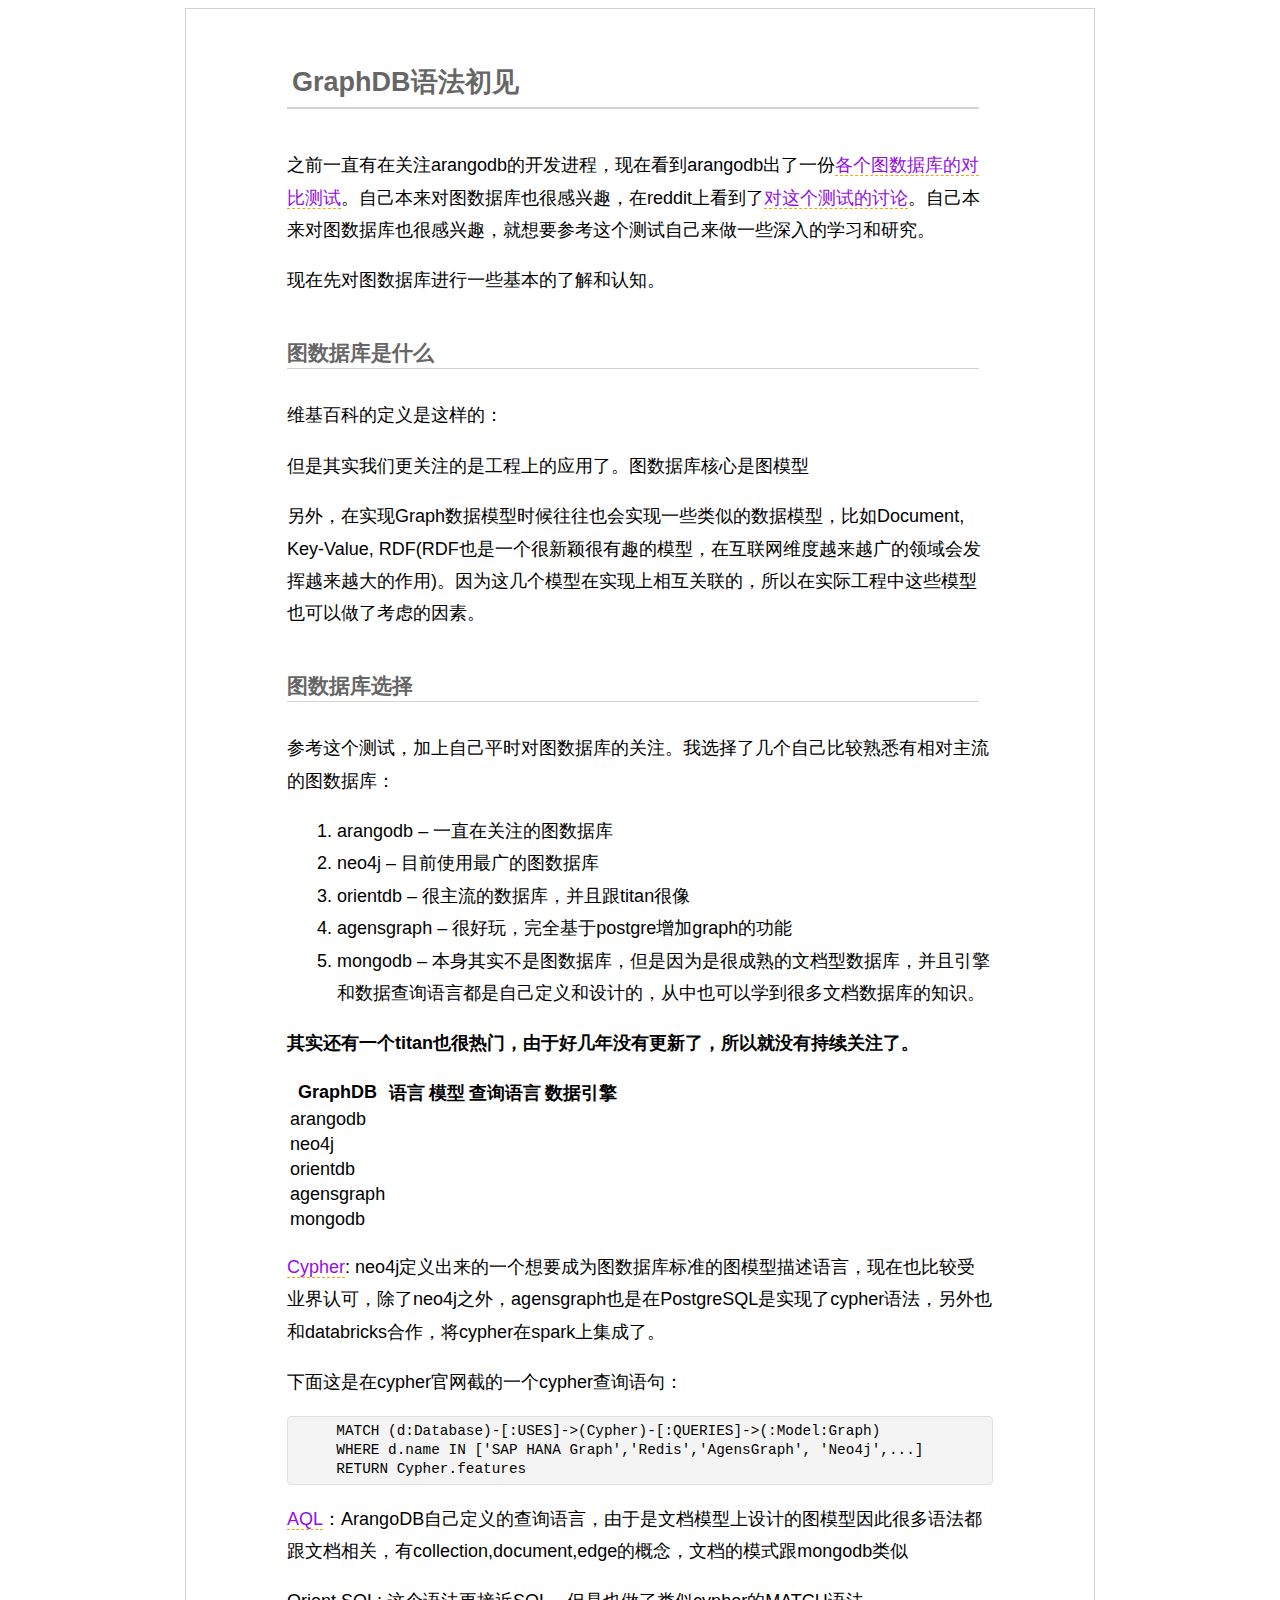
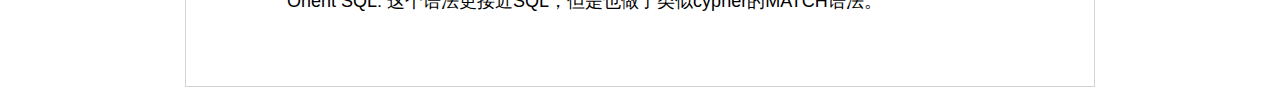
==== graphdb-sight.html @ a659d5e8 "update" ====
<html>
    <head>

        <meta http-equiv="content-type" content="text/html; charset=utf-8" />
        <meta name="viewport" content="width=device-width, initial-scale=0.5">

        <link href="./main.css" rel="stylesheet" type="text/css">
        <link rel="alternate" type="application/atom+xml" href="/atom.xml" title="Atom feed">
        <link rel="shortcut icon" href="http://www.yinwang.org/images/Yc.jpg">

        <title>机器学习与逻辑编程</title>

    </head>

    <body>
        <script>
            if (/mobile/i.test(navigator.userAgent) || /android/i.test(navigator.userAgent))
            {
               document.body.classList.add('mobile');
            }
        </script>


        <div class="inner">
<h2 id="graphdb语法初见">GraphDB语法初见</h2>
<p>之前一直有在关注arangodb的开发进程，现在看到arangodb出了一份<a href="https://www.arangodb.com/2018/02/nosql-performance-benchmark-2018-mongodb-postgresql-orientdb-neo4j-arangodb/">各个图数据库的对比测试</a>。自己本来对图数据库也很感兴趣，在reddit上看到了<a href="">对这个测试的讨论</a>。自己本来对图数据库也很感兴趣，就想要参考这个测试自己来做一些深入的学习和研究。</p>
<p>现在先对图数据库进行一些基本的了解和认知。</p>
<h3 id="图数据库是什么">图数据库是什么</h3>
<p>维基百科的定义是这样的：</p>
<p>但是其实我们更关注的是工程上的应用了。图数据库核心是图模型</p>
<p>另外，在实现Graph数据模型时候往往也会实现一些类似的数据模型，比如Document, Key-Value, RDF(RDF也是一个很新颖很有趣的模型，在互联网维度越来越广的领域会发挥越来越大的作用)。因为这几个模型在实现上相互关联的，所以在实际工程中这些模型也可以做了考虑的因素。</p>
<h3 id="图数据库选择">图数据库选择</h3>
<p>参考这个测试，加上自己平时对图数据库的关注。我选择了几个自己比较熟悉有相对主流的图数据库：</p>
<ol type="1">
<li>arangodb – 一直在关注的图数据库</li>
<li>neo4j – 目前使用最广的图数据库</li>
<li>orientdb – 很主流的数据库，并且跟titan很像</li>
<li>agensgraph – 很好玩，完全基于postgre增加graph的功能</li>
<li>mongodb – 本身其实不是图数据库，但是因为是很成熟的文档型数据库，并且引擎和数据查询语言都是自己定义和设计的，从中也可以学到很多文档数据库的知识。</li>
</ol>
<p><strong>其实还有一个titan也很热门，由于好几年没有更新了，所以就没有持续关注了。</strong></p>
<table>
<thead>
<tr class="header">
<th>GraphDB</th>
<th>语言</th>
<th>模型</th>
<th>查询语言</th>
<th>数据引擎</th>
</tr>
</thead>
<tbody>
<tr class="odd">
<td>arangodb</td>
<td></td>
<td></td>
<td></td>
<td></td>
</tr>
<tr class="even">
<td>neo4j</td>
<td></td>
<td></td>
<td></td>
<td></td>
</tr>
<tr class="odd">
<td>orientdb</td>
<td></td>
<td></td>
<td></td>
<td></td>
</tr>
<tr class="even">
<td>agensgraph</td>
<td></td>
<td></td>
<td></td>
<td></td>
</tr>
<tr class="odd">
<td>mongodb</td>
<td></td>
<td></td>
<td></td>
<td></td>
</tr>
</tbody>
</table>
<p><a href="http://www.opencypher.org">Cypher</a>: neo4j定义出来的一个想要成为图数据库标准的图模型描述语言，现在也比较受业界认可，除了neo4j之外，agensgraph也是在PostgreSQL是实现了cypher语法，另外也和databricks合作，将cypher在spark上集成了。</p>
<p>下面这是在cypher官网截的一个cypher查询语句：</p>
<pre><code>     MATCH (d:Database)-[:USES]-&gt;(Cypher)-[:QUERIES]-&gt;(:Model:Graph)
     WHERE d.name IN [&#39;SAP HANA Graph&#39;,&#39;Redis&#39;,&#39;AgensGraph&#39;, &#39;Neo4j&#39;,...]
     RETURN Cypher.features</code></pre>
<p><a href="https://www.arangodb.com/wp-content/uploads/2016/05/shell-reference-card.pdf">AQL</a>：ArangoDB自己定义的查询语言，由于是文档模型上设计的图模型因此很多语法都跟文档相关，有collection,document,edge的概念，文档的模式跟mongodb类似</p>
<p>Orient SQL: 这个语法更接近SQL，但是也做了类似cypher的MATCH语法。</p>

        </div>
    </body>

</html>
---- main.css ----
* {
    box-sizing: border-box;
}

/* reset CSS */
table {	
    font-size: 100%;
}
/* end reset CSS */

body {
    font-family:"lucida grande", "lucida sans unicode", lucida, helvetica, "Hiragino Sans GB", "Microsoft YaHei", "WenQuanYi Micro Hei", sans-serif;
    font-size: 18px;
}

body.mobile {
    font-size: 30px;
}

P, li {
  line-height: 1.8;
}

H1 {
    font-family: "Palatino Linotype", "Book Antiqua", Palatino, Helvetica, STKaiti, SimSun, serif;
}

H2 {
    font-family: "Palatino Linotype", "Book Antiqua", Palatino, Helvetica, STKaiti, SimSun, serif;
    margin-bottom: 60px;
    margin-bottom: 40px;
    padding: 5px;
    border-bottom: 2px LightGrey solid;
    width: 98%;
    line-height: 150%;
    color: #666666;
}


H3 {
    font-family: "Palatino Linotype", "Book Antiqua", Palatino, Helvetica, STKaiti, SimSun, serif;
    margin-top: 40px;
    margin-bottom: 30px;
    border-bottom: 1px LightGrey solid;
    width: 98%;
    line-height: 150%;
    color: #666666;
}


H4 {
    font-family: "Palatino Linotype", "Book Antiqua", Palatino, Helvetica, STKaiti, SimSun, serif;
    margin-top: 40px;
    margin-bottom: 30px;
    border-bottom: 1px LightGrey solid;
    width: 98%;
    line-height: 150%;
    color: #666666;
}

.box {
    padding: 2% 8% 5% 8%;
    border: 1px solid LightGrey;
}


li {
    margin-left: 10px;
}


blockquote {
    border-left: 5px lightgrey solid;
    padding-left: 15px;
    margin-left: 20px;
    background: #f4f4f4;
}


pre {
    font-family: Inconsolata, Consolas, "DEJA VU SANS MONO", "DROID SANS MONO", Proggy, monospace;
    font-size: 80%;
    background-color: #F4F4F4;
    border: 1px solid #E0E0E0;
    border-radius: 4px;
    padding: 5px;   
    line-height: 1.3;

    display: block;
    width: 100%;
    overflow: auto;
}


code {
    font-family: Inconsolata, Consolas, "DEJA VU SANS MONO", "DROID SANS MONO", Proggy, monospace;
}


a {
    text-decoration: none;
    cursor: crosshair;
    border-bottom: 1px dashed orange;
    color: #930ee4;
}


a:hover {
    background-color: LightGrey;
}


img {
    display: block;
    box-shadow: 0 0 10px #555;
    border-radius: 6px;
    margin-left: auto;
    margin-right: auto;
    margin-top: 10px;
    margin-bottom: 10px;
    -webkit-box-shadow: 0 0 10px #555;
}

img.displayed {
    text-align: center;
    display: block;
}

hr {
    color: LightGrey;
}

p.notice {
    color: #AA4433;
    font-size: 14px;
}

div.tweet p {
    font-size: 16px;
    border: 1px solid #aaa;
    border-left: 10px solid #f28500;
    padding: 2px 0.5em 2px 0.5em;
    margin-bottom: 20px;
    background-color: #fbfbfb;
}

div.tweet i {
    color: brown;
    font-size: 14px;
    font-style: normal;
    border: 1px solid #aaa;
    margin-right: 0.5em;
    padding: 0px 2px;
}

div.outer {
    margin: 2% 5% 2% 5%;
}

body.mobile div.outer {
    margin: 2% 0% 2% 0%;
}

div.inner {
    margin: 0% 14%;
    padding: 2% 8% 4% 8%; 
    border: 1px solid LightGrey;
}

body.mobile div.inner {
    margin: 0;
    padding: 2% 4% 4% 4%;
}

div.ad-banner {
    margin: 0% 14%;
}

body.mobile div.ad-banner {
    margin: 0;
}

.side-ad.mobile {
    display: none;
}
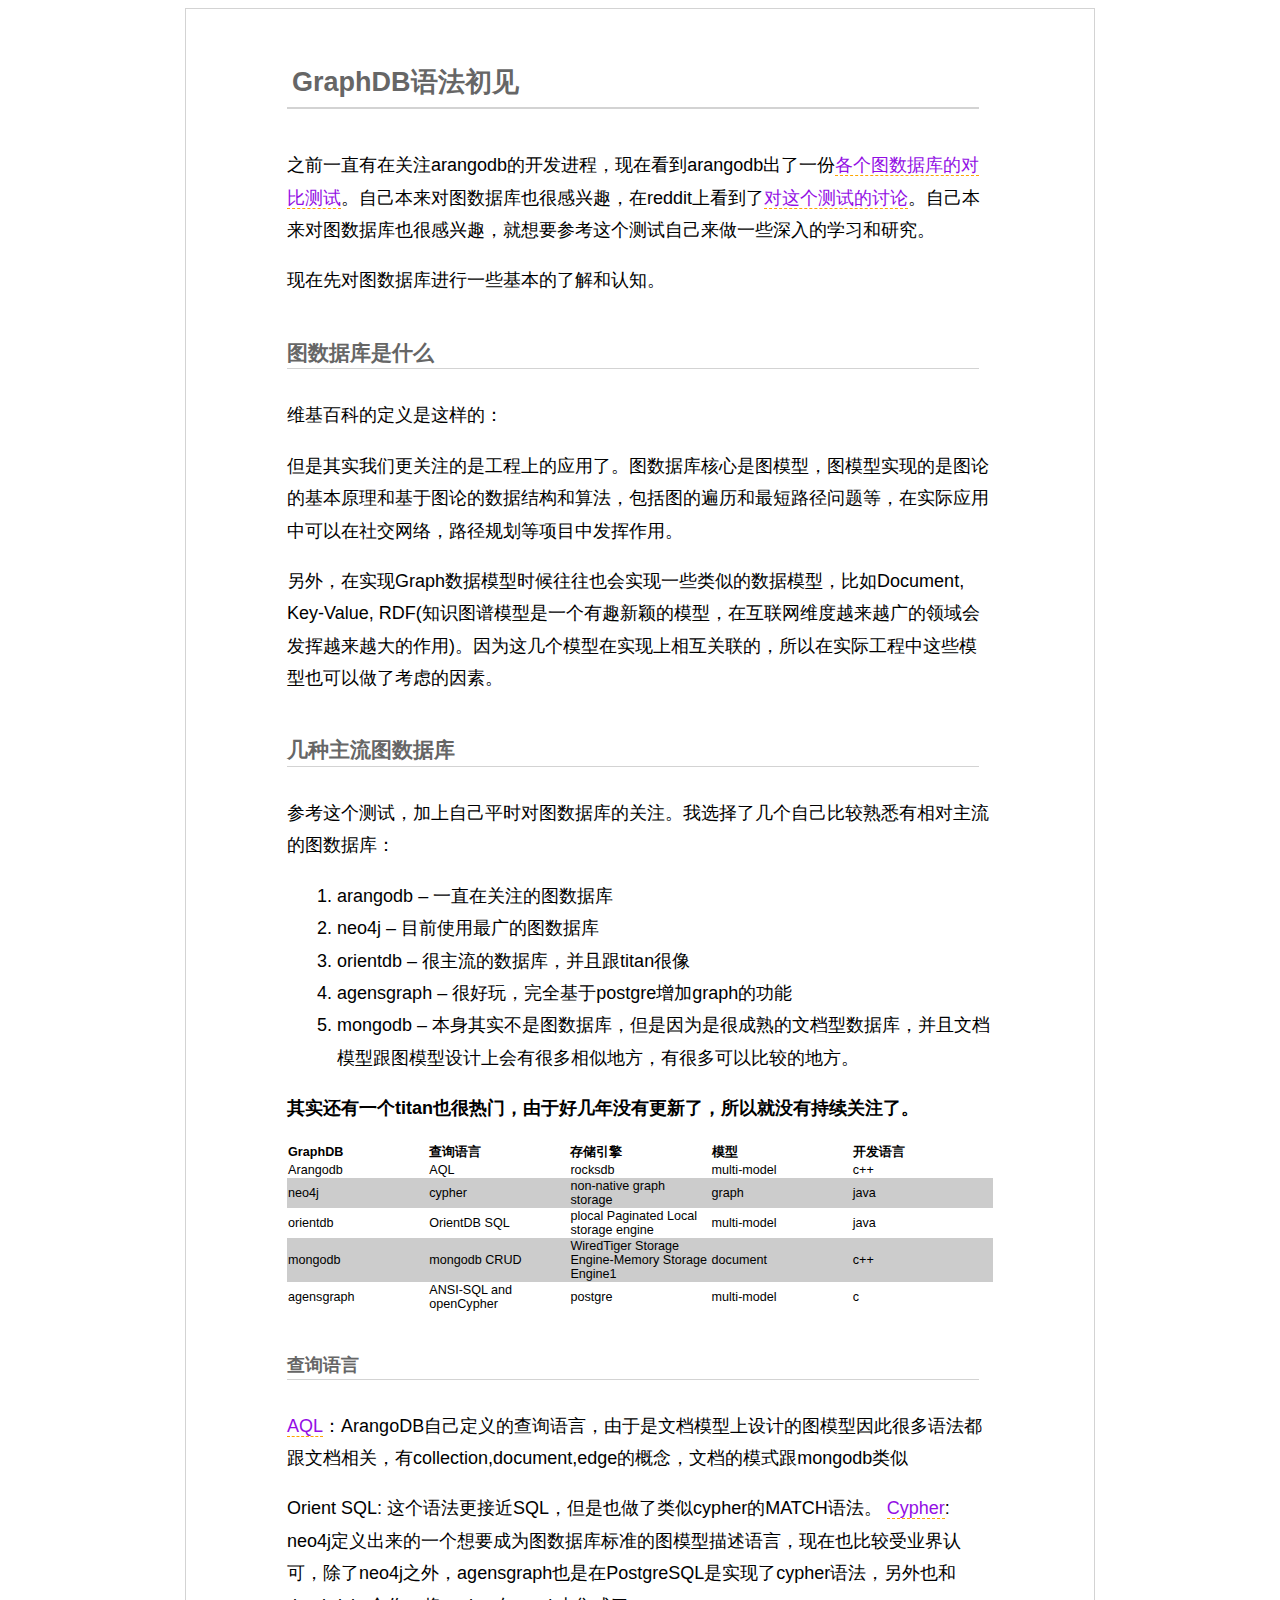
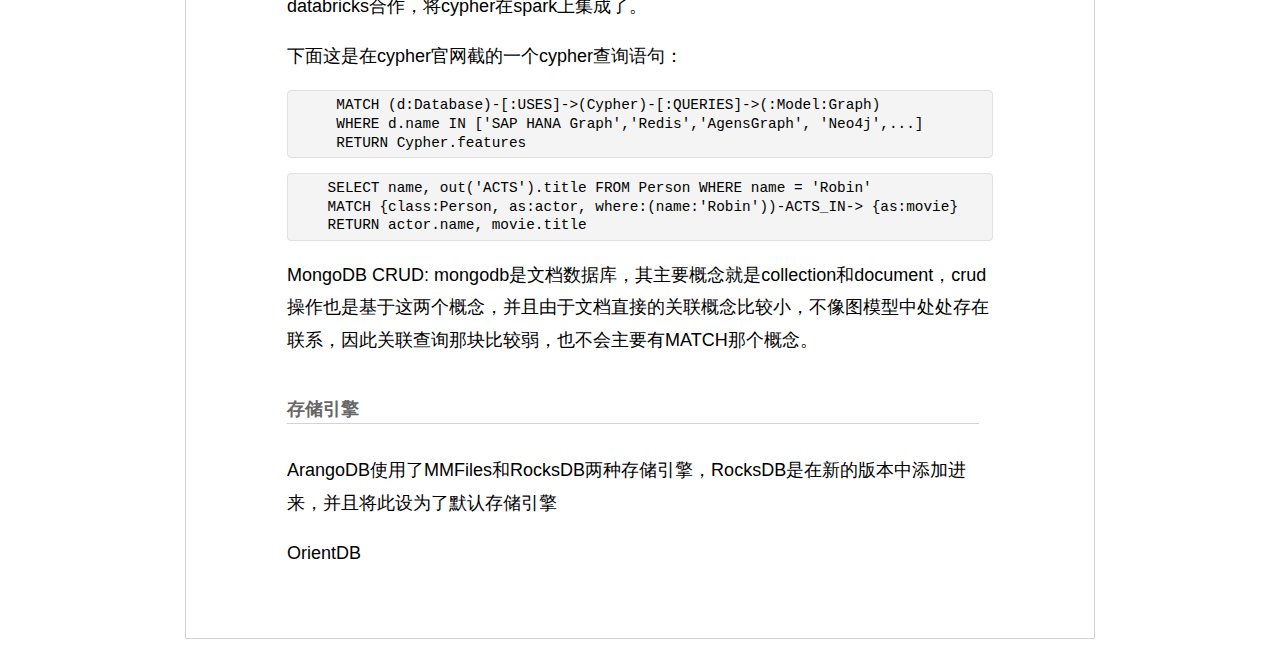
==== commit 1052a935: "update" ====
--- a/graphdb-sight.html
+++ b/graphdb-sight.html
@@ -27,73 +27,87 @@
 <p>现在先对图数据库进行一些基本的了解和认知。</p>
 <h3 id="图数据库是什么">图数据库是什么</h3>
 <p>维基百科的定义是这样的：</p>
-<p>但是其实我们更关注的是工程上的应用了。图数据库核心是图模型</p>
-<p>另外，在实现Graph数据模型时候往往也会实现一些类似的数据模型，比如Document, Key-Value, RDF(RDF也是一个很新颖很有趣的模型，在互联网维度越来越广的领域会发挥越来越大的作用)。因为这几个模型在实现上相互关联的，所以在实际工程中这些模型也可以做了考虑的因素。</p>
-<h3 id="图数据库选择">图数据库选择</h3>
+<p>但是其实我们更关注的是工程上的应用了。图数据库核心是图模型，图模型实现的是图论的基本原理和基于图论的数据结构和算法，包括图的遍历和最短路径问题等，在实际应用中可以在社交网络，路径规划等项目中发挥作用。</p>
+<p>另外，在实现Graph数据模型时候往往也会实现一些类似的数据模型，比如Document, Key-Value, RDF(知识图谱模型是一个有趣新颖的模型，在互联网维度越来越广的领域会发挥越来越大的作用)。因为这几个模型在实现上相互关联的，所以在实际工程中这些模型也可以做了考虑的因素。</p>
+<h3 id="几种主流图数据库">几种主流图数据库</h3>
 <p>参考这个测试，加上自己平时对图数据库的关注。我选择了几个自己比较熟悉有相对主流的图数据库：</p>
 <ol type="1">
 <li>arangodb – 一直在关注的图数据库</li>
 <li>neo4j – 目前使用最广的图数据库</li>
 <li>orientdb – 很主流的数据库，并且跟titan很像</li>
 <li>agensgraph – 很好玩，完全基于postgre增加graph的功能</li>
-<li>mongodb – 本身其实不是图数据库，但是因为是很成熟的文档型数据库，并且引擎和数据查询语言都是自己定义和设计的，从中也可以学到很多文档数据库的知识。</li>
+<li>mongodb – 本身其实不是图数据库，但是因为是很成熟的文档型数据库，并且文档模型跟图模型设计上会有很多相似地方，有很多可以比较的地方。</li>
 </ol>
 <p><strong>其实还有一个titan也很热门，由于好几年没有更新了，所以就没有持续关注了。</strong></p>
 <table>
+<colgroup>
+<col style="width: 20%" />
+<col style="width: 20%" />
+<col style="width: 20%" />
+<col style="width: 20%" />
+<col style="width: 20%" />
+</colgroup>
 <thead>
 <tr class="header">
 <th>GraphDB</th>
-<th>语言</th>
+<th>查询语言</th>
+<th>存储引擎</th>
 <th>模型</th>
-<th>查询语言</th>
-<th>数据引擎</th>
+<th>开发语言</th>
 </tr>
 </thead>
 <tbody>
 <tr class="odd">
-<td>arangodb</td>
-<td></td>
-<td></td>
-<td></td>
-<td></td>
+<td>Arangodb</td>
+<td>AQL</td>
+<td>rocksdb</td>
+<td>multi-model</td>
+<td>c++</td>
 </tr>
 <tr class="even">
 <td>neo4j</td>
-<td></td>
-<td></td>
-<td></td>
-<td></td>
+<td>cypher</td>
+<td>non-native graph storage</td>
+<td>graph</td>
+<td>java</td>
 </tr>
 <tr class="odd">
 <td>orientdb</td>
-<td></td>
-<td></td>
-<td></td>
-<td></td>
+<td>OrientDB SQL</td>
+<td>plocal Paginated Local storage engine</td>
+<td>multi-model</td>
+<td>java</td>
 </tr>
 <tr class="even">
-<td>agensgraph</td>
-<td></td>
-<td></td>
-<td></td>
-<td></td>
+<td>mongodb</td>
+<td>mongodb CRUD</td>
+<td>WiredTiger Storage Engine-Memory Storage Engine1</td>
+<td>document</td>
+<td>c++</td>
 </tr>
 <tr class="odd">
-<td>mongodb</td>
-<td></td>
-<td></td>
-<td></td>
-<td></td>
+<td>agensgraph</td>
+<td>ANSI-SQL and openCypher</td>
+<td>postgre</td>
+<td>multi-model</td>
+<td>c</td>
 </tr>
 </tbody>
 </table>
-<p><a href="http://www.opencypher.org">Cypher</a>: neo4j定义出来的一个想要成为图数据库标准的图模型描述语言，现在也比较受业界认可，除了neo4j之外，agensgraph也是在PostgreSQL是实现了cypher语法，另外也和databricks合作，将cypher在spark上集成了。</p>
+<h4 id="查询语言">查询语言</h4>
+<p><a href="https://www.arangodb.com/wp-content/uploads/2016/05/shell-reference-card.pdf">AQL</a>：ArangoDB自己定义的查询语言，由于是文档模型上设计的图模型因此很多语法都跟文档相关，有collection,document,edge的概念，文档的模式跟mongodb类似</p>
+<p>Orient SQL: 这个语法更接近SQL，但是也做了类似cypher的MATCH语法。 <a href="http://www.opencypher.org">Cypher</a>: neo4j定义出来的一个想要成为图数据库标准的图模型描述语言，现在也比较受业界认可，除了neo4j之外，agensgraph也是在PostgreSQL是实现了cypher语法，另外也和databricks合作，将cypher在spark上集成了。</p>
 <p>下面这是在cypher官网截的一个cypher查询语句：</p>
 <pre><code>     MATCH (d:Database)-[:USES]-&gt;(Cypher)-[:QUERIES]-&gt;(:Model:Graph)
      WHERE d.name IN [&#39;SAP HANA Graph&#39;,&#39;Redis&#39;,&#39;AgensGraph&#39;, &#39;Neo4j&#39;,...]
      RETURN Cypher.features</code></pre>
-<p><a href="https://www.arangodb.com/wp-content/uploads/2016/05/shell-reference-card.pdf">AQL</a>：ArangoDB自己定义的查询语言，由于是文档模型上设计的图模型因此很多语法都跟文档相关，有collection,document,edge的概念，文档的模式跟mongodb类似</p>
-<p>Orient SQL: 这个语法更接近SQL，但是也做了类似cypher的MATCH语法。</p>
+<pre><code>    SELECT name, out(&#39;ACTS&#39;).title FROM Person WHERE name = &#39;Robin&#39;
+    MATCH {class:Person, as:actor, where:(name:&#39;Robin&#39;))-ACTS_IN-&gt; {as:movie}
+    RETURN actor.name, movie.title</code></pre>
+<p>MongoDB CRUD: mongodb是文档数据库，其主要概念就是collection和document，crud操作也是基于这两个概念，并且由于文档直接的关联概念比较小，不像图模型中处处存在联系，因此关联查询那块比较弱，也不会主要有MATCH那个概念。</p>
+<h4 id="存储引擎">存储引擎</h4>
+<p>ArangoDB使用了MMFiles和RocksDB两种存储引擎，RocksDB是在新的版本中添加进来，并且将此设为了默认存储引擎</p>
+<p>OrientDB</p>
 
         </div>
     </body>
--- a/main.css
+++ b/main.css
@@ -4,7 +4,20 @@
 
 /* reset CSS */
 table {	
-    font-size: 100%;
+    font-size: 70%;
+    text-align: left;
+    border-collapse: collapse;
+    border-spacing: 0;
+}
+
+table thead tr.navigation {}
+table thead tr.header {
+}
+table tbody tr.even {
+    background-color:#CCC;
+}
+table tbody tr.odd {
+    background-color:#FFF;
 }
 /* end reset CSS */
 
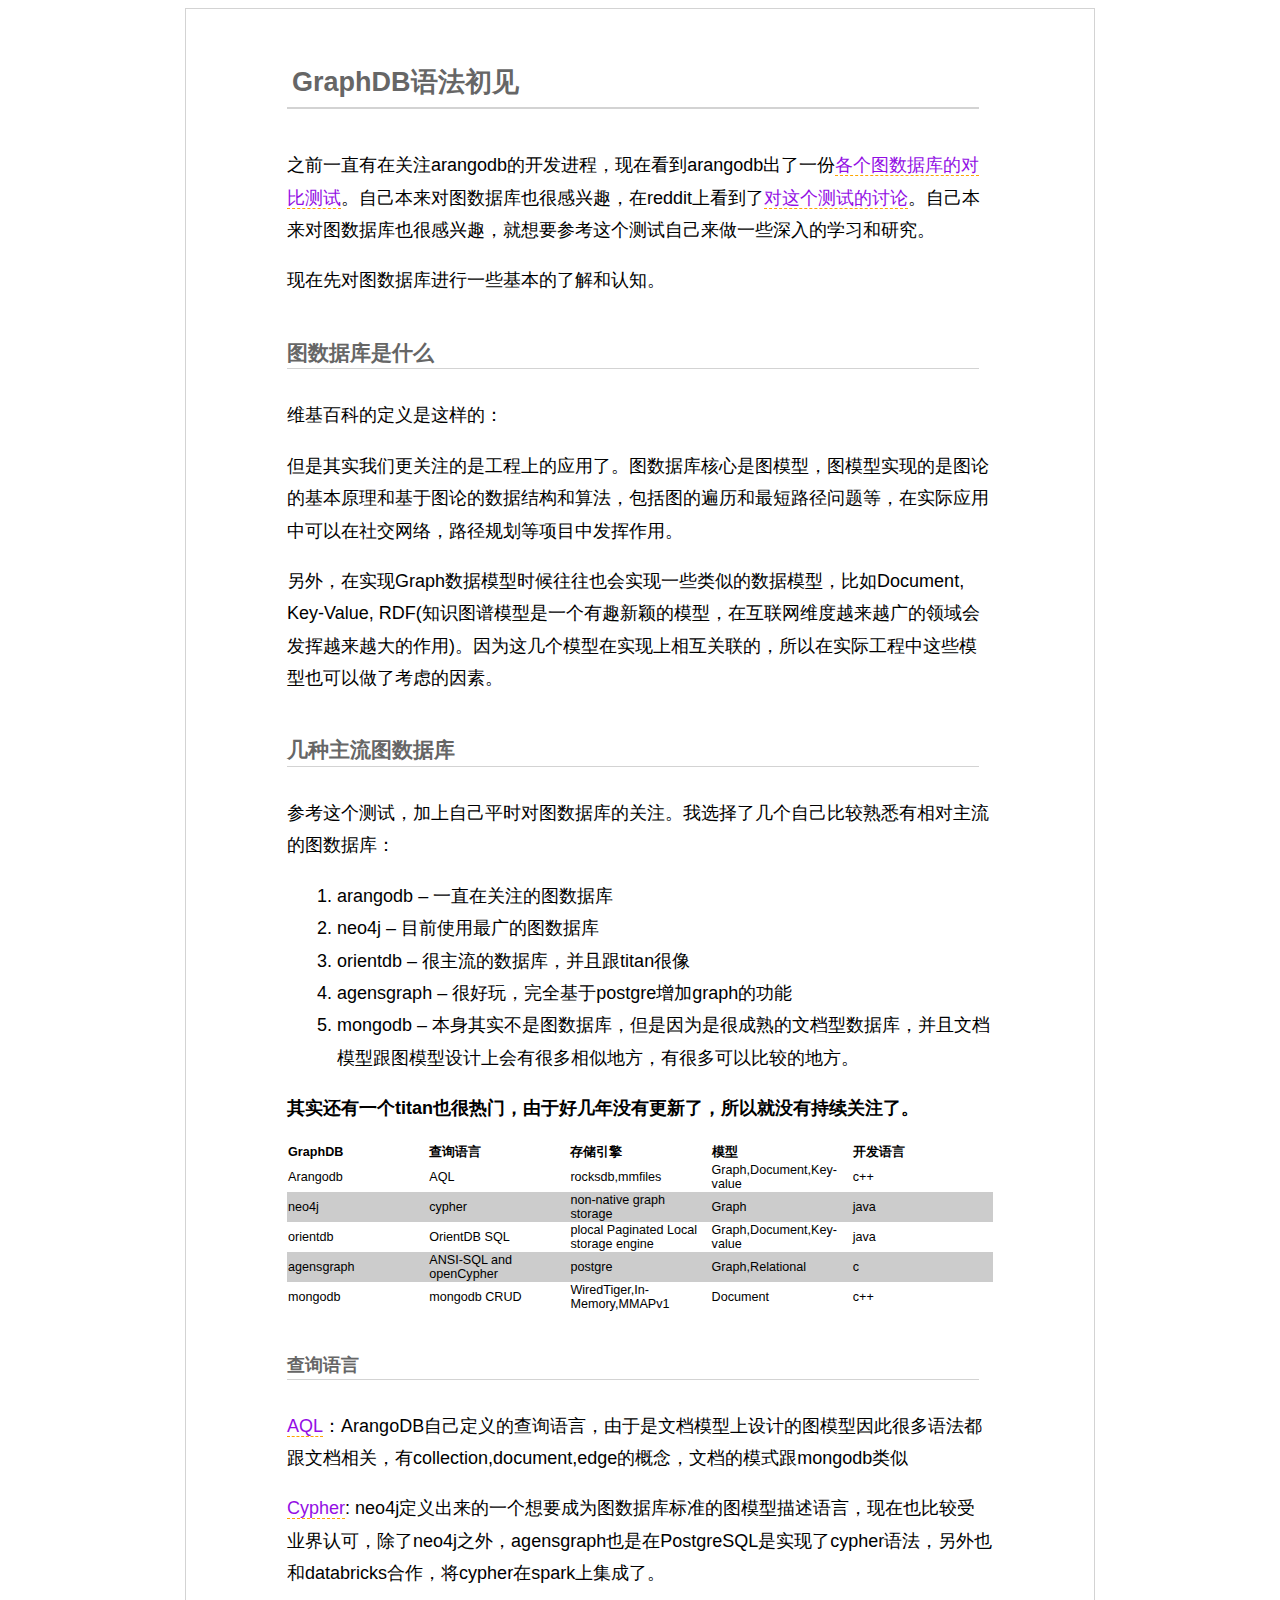
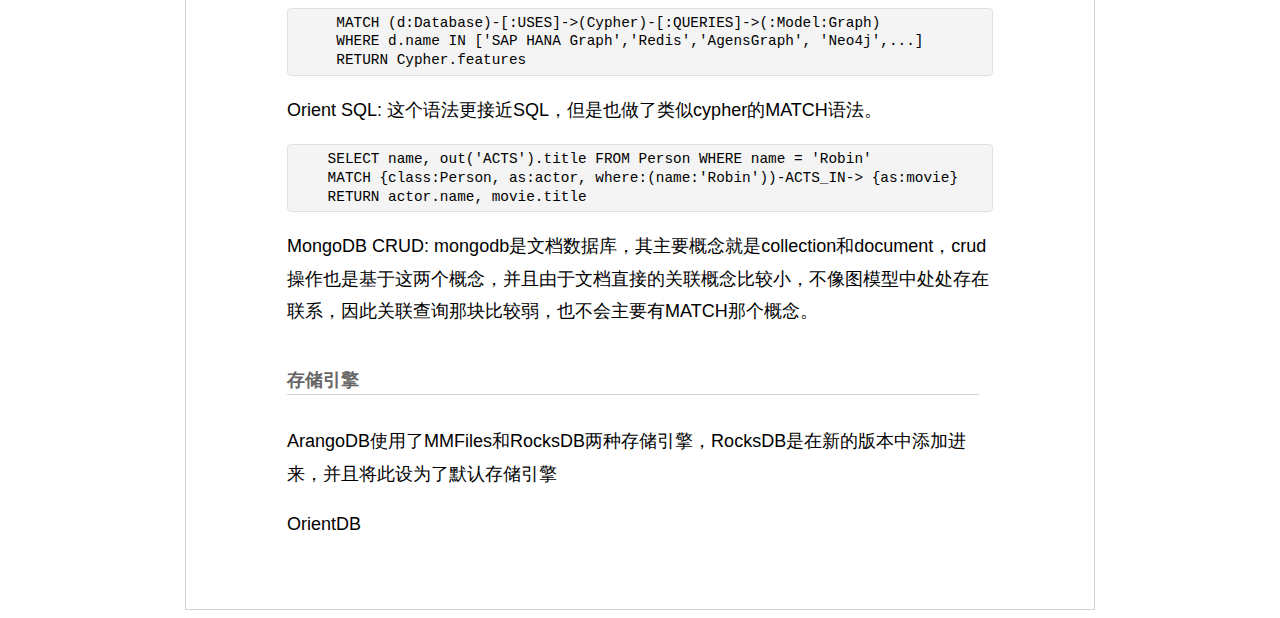
==== commit fa578ddc: "update" ====
--- a/graphdb-sight.html
+++ b/graphdb-sight.html
@@ -1,27 +1,20 @@
 <html>
-    <head>
-
-        <meta http-equiv="content-type" content="text/html; charset=utf-8" />
-        <meta name="viewport" content="width=device-width, initial-scale=0.5">
-
-        <link href="./main.css" rel="stylesheet" type="text/css">
-        <link rel="alternate" type="application/atom+xml" href="/atom.xml" title="Atom feed">
-        <link rel="shortcut icon" href="http://www.yinwang.org/images/Yc.jpg">
-
-        <title>机器学习与逻辑编程</title>
-
-    </head>
-
-    <body>
-        <script>
-            if (/mobile/i.test(navigator.userAgent) || /android/i.test(navigator.userAgent))
-            {
-               document.body.classList.add('mobile');
-            }
-        </script>
-
-
-        <div class="inner">
+<head>
+<meta http-equiv="content-type" content="text/html; charset=utf-8" />
+<meta name="viewport" content="width=device-width, initial-scale=1.5">
+<link href="./main.css" rel="stylesheet" type="text/css">
+<link rel="alternate" type="application/atom+xml" href="/atom.xml" title="Atom feed">
+<link rel="shortcut icon" href="http://www.yinwang.org/images/Yc.jpg">
+<title>GraphDB语法初见</title>
+</head>
+<body>
+<script>
+if (/mobile/i.test(navigator.userAgent) || /android/i.test(navigator.userAgent))
+{
+   document.body.classList.add('mobile');
+}
+</script>
+<div class="inner">
 <h2 id="graphdb语法初见">GraphDB语法初见</h2>
 <p>之前一直有在关注arangodb的开发进程，现在看到arangodb出了一份<a href="https://www.arangodb.com/2018/02/nosql-performance-benchmark-2018-mongodb-postgresql-orientdb-neo4j-arangodb/">各个图数据库的对比测试</a>。自己本来对图数据库也很感兴趣，在reddit上看到了<a href="">对这个测试的讨论</a>。自己本来对图数据库也很感兴趣，就想要参考这个测试自己来做一些深入的学习和研究。</p>
 <p>现在先对图数据库进行一些基本的了解和认知。</p>
@@ -60,47 +53,47 @@
 <tr class="odd">
 <td>Arangodb</td>
 <td>AQL</td>
-<td>rocksdb</td>
-<td>multi-model</td>
+<td>rocksdb,mmfiles</td>
+<td>Graph,Document,Key-value</td>
 <td>c++</td>
 </tr>
 <tr class="even">
 <td>neo4j</td>
 <td>cypher</td>
 <td>non-native graph storage</td>
-<td>graph</td>
+<td>Graph</td>
 <td>java</td>
 </tr>
 <tr class="odd">
 <td>orientdb</td>
 <td>OrientDB SQL</td>
 <td>plocal Paginated Local storage engine</td>
-<td>multi-model</td>
+<td>Graph,Document,Key-value</td>
 <td>java</td>
 </tr>
 <tr class="even">
-<td>mongodb</td>
-<td>mongodb CRUD</td>
-<td>WiredTiger Storage Engine-Memory Storage Engine1</td>
-<td>document</td>
-<td>c++</td>
-</tr>
-<tr class="odd">
 <td>agensgraph</td>
 <td>ANSI-SQL and openCypher</td>
 <td>postgre</td>
-<td>multi-model</td>
+<td>Graph,Relational</td>
 <td>c</td>
+</tr>
+<tr class="odd">
+<td>mongodb</td>
+<td>mongodb CRUD</td>
+<td>WiredTiger,In-Memory,MMAPv1</td>
+<td>Document</td>
+<td>c++</td>
 </tr>
 </tbody>
 </table>
 <h4 id="查询语言">查询语言</h4>
 <p><a href="https://www.arangodb.com/wp-content/uploads/2016/05/shell-reference-card.pdf">AQL</a>：ArangoDB自己定义的查询语言，由于是文档模型上设计的图模型因此很多语法都跟文档相关，有collection,document,edge的概念，文档的模式跟mongodb类似</p>
-<p>Orient SQL: 这个语法更接近SQL，但是也做了类似cypher的MATCH语法。 <a href="http://www.opencypher.org">Cypher</a>: neo4j定义出来的一个想要成为图数据库标准的图模型描述语言，现在也比较受业界认可，除了neo4j之外，agensgraph也是在PostgreSQL是实现了cypher语法，另外也和databricks合作，将cypher在spark上集成了。</p>
-<p>下面这是在cypher官网截的一个cypher查询语句：</p>
+<p><a href="http://www.opencypher.org">Cypher</a>: neo4j定义出来的一个想要成为图数据库标准的图模型描述语言，现在也比较受业界认可，除了neo4j之外，agensgraph也是在PostgreSQL是实现了cypher语法，另外也和databricks合作，将cypher在spark上集成了。</p>
 <pre><code>     MATCH (d:Database)-[:USES]-&gt;(Cypher)-[:QUERIES]-&gt;(:Model:Graph)
      WHERE d.name IN [&#39;SAP HANA Graph&#39;,&#39;Redis&#39;,&#39;AgensGraph&#39;, &#39;Neo4j&#39;,...]
      RETURN Cypher.features</code></pre>
+<p>Orient SQL: 这个语法更接近SQL，但是也做了类似cypher的MATCH语法。</p>
 <pre><code>    SELECT name, out(&#39;ACTS&#39;).title FROM Person WHERE name = &#39;Robin&#39;
     MATCH {class:Person, as:actor, where:(name:&#39;Robin&#39;))-ACTS_IN-&gt; {as:movie}
     RETURN actor.name, movie.title</code></pre>
@@ -108,8 +101,6 @@
 <h4 id="存储引擎">存储引擎</h4>
 <p>ArangoDB使用了MMFiles和RocksDB两种存储引擎，RocksDB是在新的版本中添加进来，并且将此设为了默认存储引擎</p>
 <p>OrientDB</p>
-
-        </div>
-    </body>
-
+</div>
+</body>
 </html>
